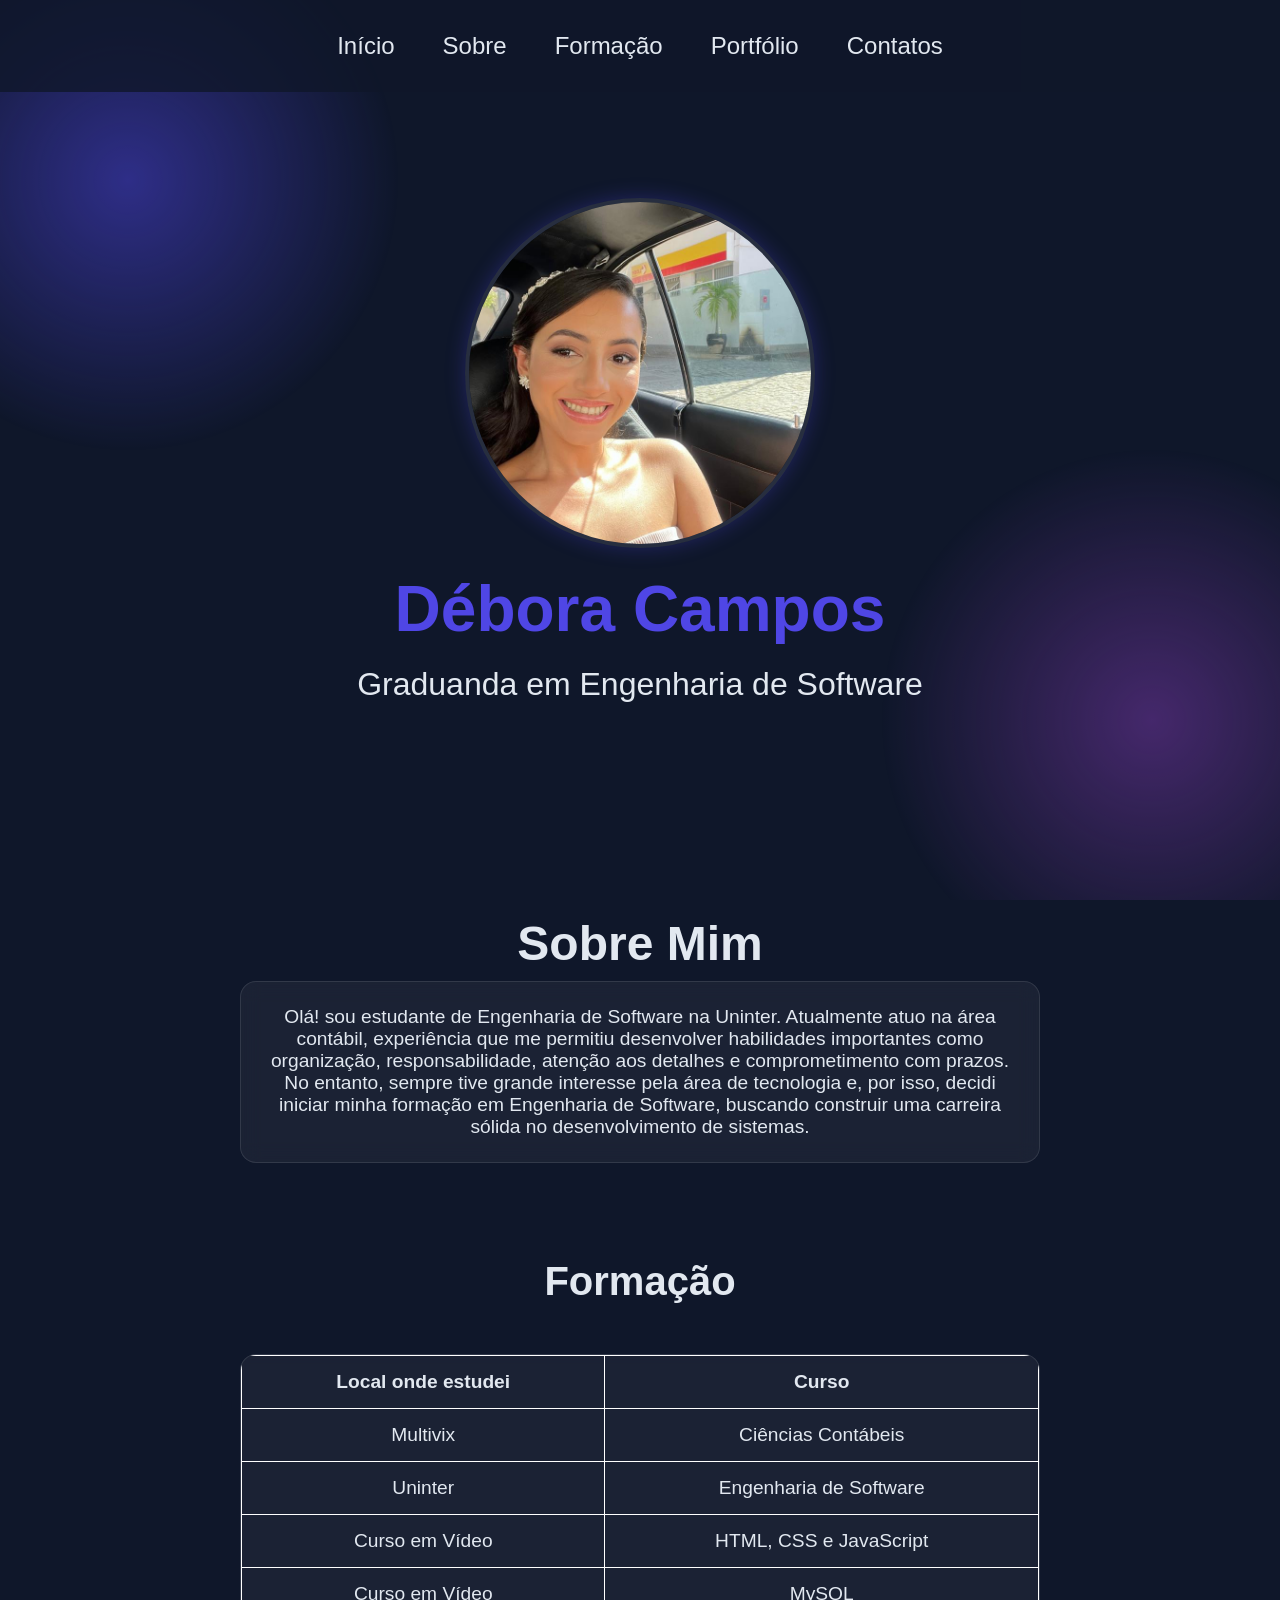
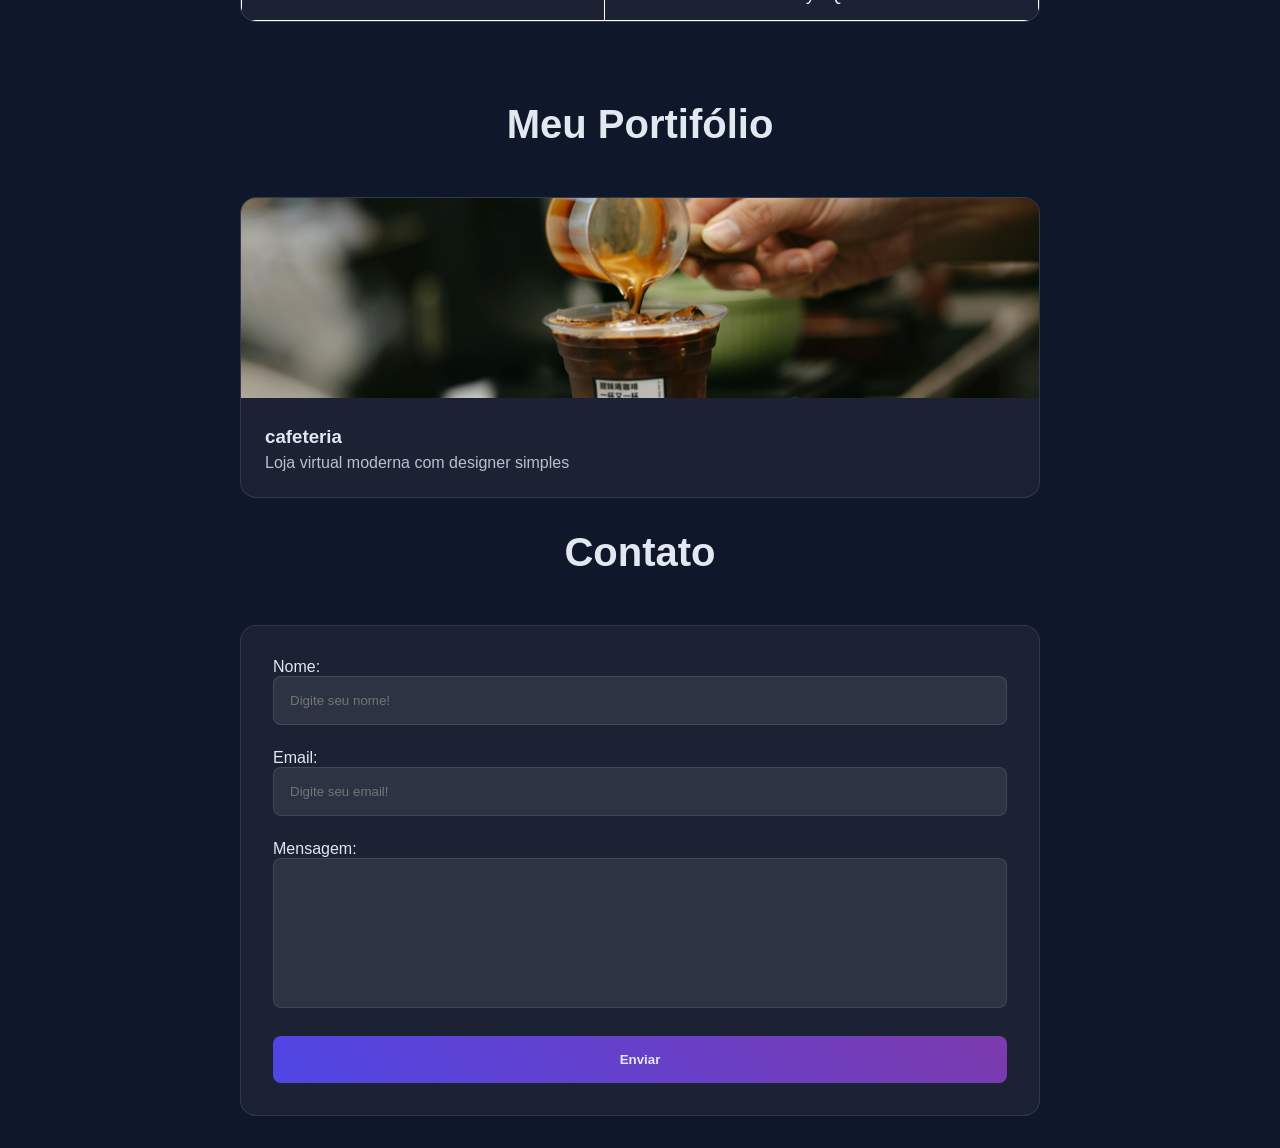
==== index.html @ 37c4c666 "Initial commit" ====
<!DOCTYPE html>
<html lang="pt-br">

<head>
    <meta charset="UTF-8">
    <meta name="viewport" content="width=device-width, initial-scale=1.0">
    <link rel="stylesheet" href="style.css">
    <title>Portfólio</title>
</head>

<body>
    <div class="particulas"></div>
    <nav class="navegacao">
        <ul class="menu">
            <li>
                <a href="#inicio" class="menu-link">Início</a>
            </li>
            <li>
                <a href="#sobre" class="menu-link">Sobre</a>
            </li>
            <li>
                <a href="#formacao" class="menu-link">Formação</a>
            </li>
            <li>
                <a href="#portfolio" class="menu-link">Portfólio</a>
            </li>
            <li>
                <a href="#contatos" class="menu-link">Contatos</a>
            </li>
        </ul>
    </nav>
    <main id="inicio" class="cabecalho">
        <div>
            <img src="./img/perfil2.jpeg" alt="Débora" class="foto-perfil">
            <h1>Débora Campos</h1>
            <p class="cabecalho-sub-titulo">Graduanda em Engenharia de Software
            </p>
        </div>
    </main>
    <section id="sobre" class="sobre">
        <h2 class="sobre-titulo">Sobre Mim</h2>
        <div class="sobre-caixa">
            <p class="sobre-paragrafo"> Olá! sou estudante de Engenharia de Software na Uninter. Atualmente atuo na área
                contábil, experiência que me permitiu desenvolver habilidades importantes como organização,
                responsabilidade, atenção aos detalhes e comprometimento com prazos. No entanto, sempre tive grande
                interesse pela área de tecnologia e, por isso, decidi iniciar minha formação em Engenharia de Software,
                buscando construir uma carreira sólida no desenvolvimento de sistemas.</p>
        </div>
    </section>

    <section id="formacao" class="formacao">
        <h2 class="formacao-titulo">Formação</h2>
        <div class="projetos-caixa">
            <div class="projeto-card">


                <table class="tabela-formacao">
                    <thead>
                        <tr>
                            <th>Local onde estudei</th>
                            <th>Curso</th>
                        </tr>
                    </thead>

                    <tbody>
                        <tr>
                            <td>Multivix</td>
                            <td>Ciências Contábeis</td>
                        </tr>
                        <tr>
                            <td>Uninter</td>
                            <td>Engenharia de Software</td>
                        </tr>

                        <tr>
                            <td>Curso em Vídeo</td>
                            <td>HTML, CSS e JavaScript</td>
                        </tr>

                        <tr>
                            <td>Curso em Vídeo</td>
                            <td>MySQL</td>
                        </tr>
                    </tbody>
                </table>
            </div>
        </div>
    </section>
    <section id="portfolio" class="portfolio">

        <h2 class="projetos-titulo">Meu Portifólio </h2>
        <div class="projetos-caixa">
            <div class="projeto-card">
                <a href="./projeto-cafeteria/index.html" target="_blank">
                    <img src="img/cafeteria.jpg" alt="cafeteria" class="projetos-imagem"></a>
                <div class="caixa-texto-projeto">
                    <h3 class="info-projetos">cafeteria</h3>
                    <p class="paragrafo-projeto">Loja virtual moderna com designer simples</p>
                </div>
            </div>
        </div>
    </section>
    <section id="contatos" class="contatos">
        <h2 class="contatos-titulo">Contato</h2>
        <form id="form" class="formulario-contato">
            <div class="grupo-form">
                <label for="nome">Nome:</label>
                <input class="campo-form" type="text" id="nome" name="nome" placeholder="Digite seu nome!" />
            </div>
            <div  class="grupo-form">
                <label for="email">Email:</label>
                <input class="campo-form" type="email" id="email" name="email" placeholder="Digite seu email!" />
            </div >
            <div  class="grupo-form">
                <label for="mensagem">Mensagem:</label>
                <textarea class="campo-form" id="mensagem" name="mensagem" placeholder="Digite sua mensagem!">
                </textarea>
            </div>

            <div>
                <button class="botao-form" type="submit">Enviar</button>
            </div>
        </form>


    </section>
    <script src="script.js"></script>
</body>

</html>
---- style.css ----
/*
 *****LIMPEZA E RESET*****
*/
* {
  margin: 0;
  padding: 0;
  box-sizing: border-box;
  font-family: "Segoe UI", Tahoma, Geneva, Verdana, sans-serif;
}

html {
  scroll-behavior: smooth; /*a página desliza suavemente*/
}

:root {
  --primaria: #4f46e5;
  --secundaria: #7c3aad;
  --escuro: #0f172a;
  --claro: #e2e8f0;
  --vidro: rgba(255, 255, 255, 0.1);
}

body {
  background-color: var(--escuro);
  color: var(--claro);
}

/* 
***** NAVEGAÇÃO****  
*/
.navegacao {
  position: fixed;
  top: 0;
  background: rgba(15, 23, 42, 0.8);
  width: 100%;
  font-size: 1.5rem;
  z-index: 100; /*o menu ficará acima de outros elementos da página,no topo*/
  padding: 2rem;
}

.menu {
  display: flex; /*Os itens ficam lado a lado*/
  list-style: none; /* Remove as bolinhas da lista */
  justify-content: center;
  gap: 3rem;
}

.menu-link {
  text-decoration: none;
  color: var(--claro);
  font-weight: 500; /*o texto será mais fino ou mais grosso.*/
  position: relative; /* Mantém o elemento no lugar e permite movê-lo um pouco */
  padding: 0.5rem 0;
}

.menu-link:after {
  content: ""; /*Cria um elemento vazio após o link*/
  height: 2px;
  width: 0%;
  position: absolute;
  bottom: 0;
  left: 0;
  background: linear-gradient(
    90deg,
    var(--primaria),
    var(--secundaria)
  ); /*Cria um degradê*/
  transition: width 0.5s ease;
}

.menu-link:hover::after {
  width: 100%;
}
/*
 *****CABEÇALHO*****
*/
.cabecalho {
  min-height: 100vh; /* Ocupa toda a altura da tela */
  display: flex;
  justify-content: center;
  align-items: center;
  text-align: center;
}

.foto-perfil {
  width: 350px;
  height: 350px;
  max-width: 90%; /* Limita o tamanho em telas menores */
  object-fit: cover; /* Ajusta a imagem sem distorcer */
  object-position: center top;
  border-radius: 50%;
  border: 4px solid var(--vidro);
  box-shadow: 0 0 20px rgba(79, 70, 229, 0.3); /* Sombra ao redor da foto */
  animation: flutuar 5s ease-in-out infinite;
}

h1 {
  font-size: 4rem;
  color: var(--primaria);
  font-weight: bold;
  margin: 20px;
}

.cabecalho-sub-titulo {
  font-size: 2rem;
  color: var(--claro);
}
/*
 *****SOBRE MIM*****
*/
.sobre {
  padding: 1rem;
}

.sobre-titulo {
  font-size: 3rem;
  color: var(--claro);
  margin-bottom: 10px;
  text-align: center;
}

.sobre-caixa {
  padding: 1.5rem;
  max-width: 800px;
  margin: 0 auto;
  border-radius: 16px;
  border: 1px solid var(--vidro);
  backdrop-filter: blur(10px); /* Aplica efeito de desfoque ao fundo */
  background: rgba(255, 255, 255, 0.05);
}

.sobre-paragrafo {
  text-align: center;
  font-size: 1.2rem;
}

/*
 *****FORMAÇÃO*****
*/
.formacao {
  padding: 80px 20px;
  text-align: center;
  font-size: 1.2rem;
}

.formacao-titulo {
  text-align: center;
  font-size: 2.5rem;
  margin-bottom: 50px;
}

.tabela-formacao {
  width: 100%;
  margin: auto;
  border-collapse: collapse;
}

.tabela-formacao th,
.tabela-formacao td {
  border: 1px solid white;
  padding: 15px;
  text-align: center;
}
/*
 *****PROJETOS*****
*/
.projetos {
  padding: 2rem 2rem;
}

.projetos-caixa {
  display: grid; /* Organiza os projetos em grade */
  grid-template-columns: repeat(auto-fit, minmax(300px, 1fr));
  gap: 2rem;
  max-width: 800px; /* mesmo valor da .sobre-caixa */
  margin: 0 auto;
}

.projetos-titulo {
  text-align: center;
  font-size: 2.5rem;
  margin-bottom: 50px;
}

.projetos-imagem {
  height: 200px;
  width: 100%;
  object-fit: cover;
  cursor: pointer;
}

.projeto-card {
  background: rgba(255, 255, 255, 0.05);
  width: 100%;
  border-radius: 16px;
  backdrop-filter: blur(5px);
  border: 1px solid var(--vidro);
  overflow: hidden; /* Esconde o conteúdo que ultrapassar */
  transition: all 0.5s ease;
  cursor: pointer; /* Mostra a mãozinha ao passar o mouse */
}

.projeto-card:hover {
  box-shadow: 0 10px 20px rgba(79, 70, 229, 0.2);
  transform: translateY(-10px) scale(1.03); /* Move para cima e aumenta um pouco */
}

.caixa-texto-projeto {
  padding: 1.5rem;
}

.paragrafo-projeto {
  color: rgba(226, 232, 240, 0.8);
  line-height: 1.25; /* Espaçamento entre linhas */
}

.info-projetos {
  margin-bottom: 5px;
}

/*
 *****CONTATO*****
*/
.contatos {
  padding: 2rem 2rem;
}

.contatos-titulo {
  text-align: center;
  font-size: 2.5rem;
  margin-bottom: 50px;
}

.formulario-contato {
  max-width: 800px;
  margin: 0 auto;
  background: rgba(255, 255, 255, 0.05);
  backdrop-filter: blur(5px);
  padding: 2rem;
  border: 1px solid var(--vidro);
  border-radius: 16px;
  transition: all 0.5s ease;
  cursor: pointer;
}
.formulario-contato:hover {
  box-shadow: 0 10px 20px rgba(79, 70, 229, 0.2);
  transform: translateY(-10px) scale(1.03);
}

.grupo-form {
  margin-bottom: 1.5rem;
}

.campo-form {
  width: 100%;
  padding: 1rem;
  background: rgba(255, 255, 255, 0.08);
  border-radius: 8px;
  color: var(--claro);
  border: 1px solid var(--vidro);
  outline: none;
}

.campo-form:focus {
  border-color: var(--secundaria);
  box-shadow: 0 0 10px rgba(79, 70, 229, 0.3);
}

textarea.campo-form {
  resize: none;
  min-height: 150px;
}

.botao-form {
  color: var(--claro);
  background: linear-gradient(45deg, var(--primaria), var(--secundaria));
  padding: 1rem 2rem;
  border: none;
  border-radius: 8px;
  cursor: pointer;
  font-weight: bold;
  width: 100%;
}
/*
 *****EFEITOS DE FUNDO*****
*/
.particulas {
  position: fixed; /* o gradiente Fica fixo na tela */
  top: 0;
  left: 0;
  width: 100%;
  height: 100%;
  z-index: -1; /* Fica atrás dos outros elementos */
  opacity: 0.5; /* Deixa o fundo mais transparente */
  background:
    radial-gradient(circle at 10% 20%, var(--primaria) 0%, transparent 20%),
    radial-gradient(circle at 90% 80%, var(--secundaria) 0%, transparent 20%); /* Cria efeitos no fundo */
}
/* 
***** ANIMAÇÃO****  
*/
@keyframes flutuar {
  0%,
  100% {
    transform: translateY(0);
  }
  50% {
    transform: translateY(-20%);
  }
}
/* 
***** RESPONSIVIDADE****  
*/
@media (max-width: 768px) {
  .navegacao {
    padding: 1rem;
    font-size: 1rem;
  }

  .menu {
    gap: 1rem;
    flex-wrap: wrap;
  }

  .foto-perfil {
    width: 220px;
    height: 220px;
  }

  h1 {
    font-size: 2.5rem;
  }

  .cabecalho-sub-titulo,
  .sobre-paragrafo,
  .formacao {
    font-size: 1rem;
  }

  .sobre-titulo,
  .formacao-titulo,
  .projetos-titulo,
  .contatos-titulo {
    font-size: 2rem;
  }

  .projetos-caixa {
    grid-template-columns: 1fr;
  }
}
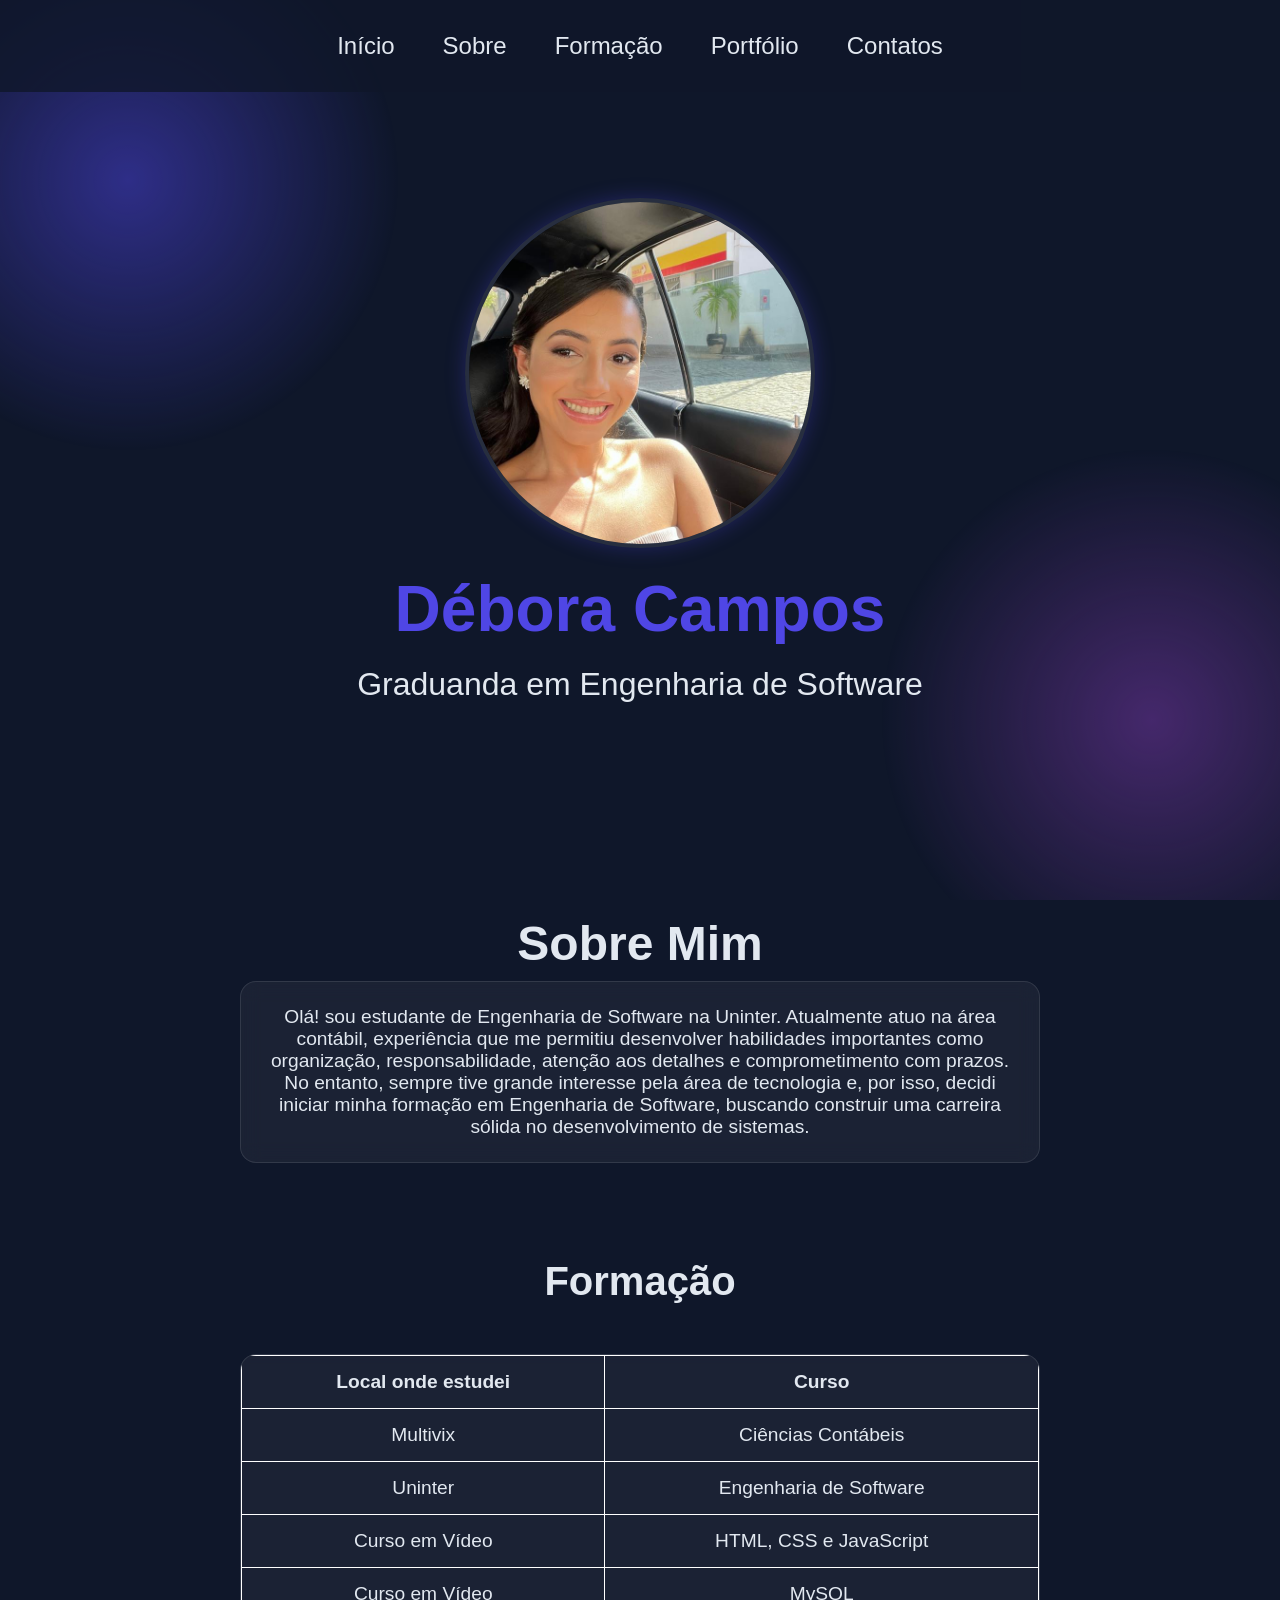
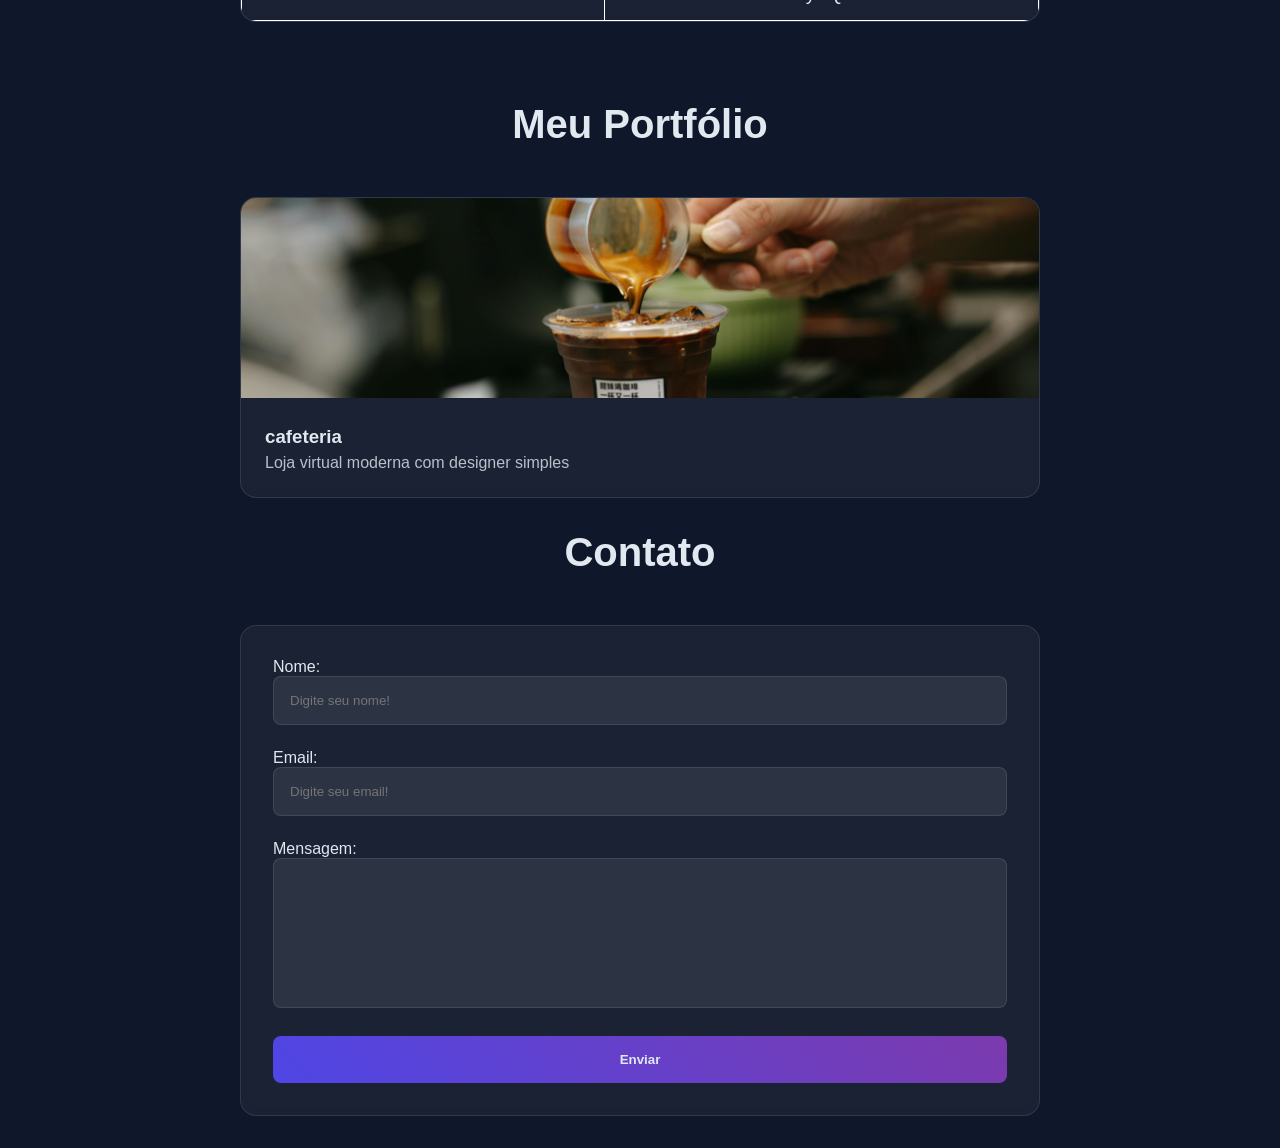
==== commit 9bb2c5b6: "Corrige palavra portfolio" ====
--- a/index.html
+++ b/index.html
@@ -88,7 +88,7 @@
     </section>
     <section id="portfolio" class="portfolio">
 
-        <h2 class="projetos-titulo">Meu Portifólio </h2>
+        <h2 class="projetos-titulo">Meu Portfólio </h2>
         <div class="projetos-caixa">
             <div class="projeto-card">
                 <a href="./projeto-cafeteria/index.html" target="_blank">
